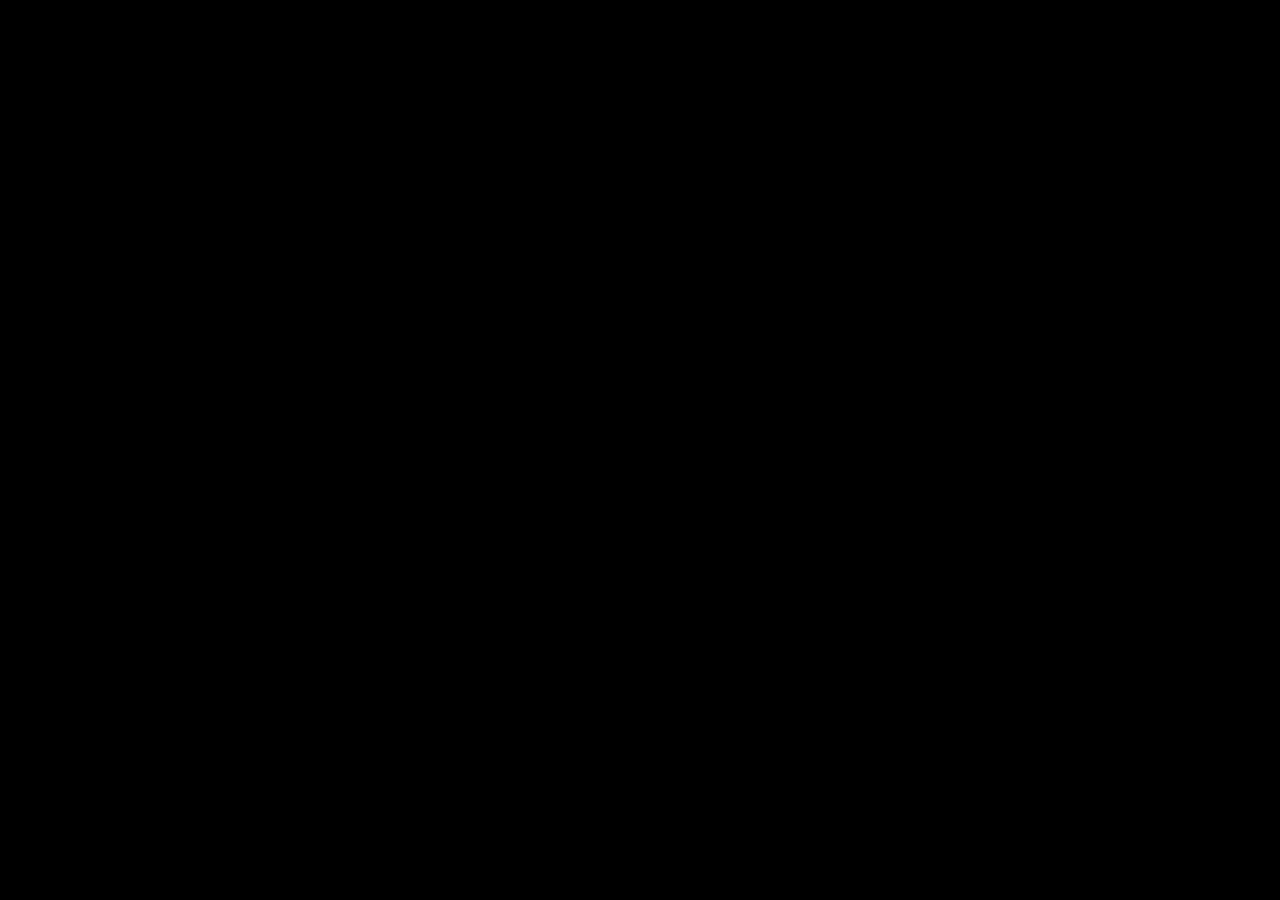
==== index.html @ 8458d0dd "Add files via upload" ====
<!DOCTYPE html>
<html lang="ja">
<head>
    <meta charset="UTF-8">
    <meta name="viewport" content="width=device-width, initial-scale=1.0">
    <title>自治大戦記</title>
    <link rel="preconnect" href="https://fonts.googleapis.com">
<link rel="preconnect" href="https://fonts.gstatic.com" crossorigin>
<link href="https://fonts.googleapis.com/css2?family=Zen+Kaku+Gothic+New:wght@500;700;900&display=swap" rel="stylesheet">
    <link rel="stylesheet" href="style.css">
</head>
<body>

    <div class="title-screen">

        <h1>自治大戦記</h1>

        <p>自治の未来を、その手で切り拓け</p>

        <button onclick="location.href='home.html'">
            画面をタップして開始
        </button>

    </div>

</body>
</html>
---- style.css ----
*{
    margin:0;
    padding:0;
    box-sizing:border-box;
}

body{
    font-family:"Zen Kaku Gothic New","Yu Gothic",sans-serif;
    background:
    linear-gradient(rgba(0,0,0,.55),rgba(0,0,0,.55)),
    linear-gradient(135deg,#08111f,#10233d,#08111f);
    color:white;
    min-height:100vh;
}

.home{
    padding:20px;
}

.top-bar{
    display:flex;
    justify-content:space-between;
    align-items:center;
    margin-bottom:25px;
    border-bottom:1px solid rgba(255,215,0,.3);
    padding-bottom:15px;
}

.logo-area{
    display:flex;
    align-items:center;
    gap:15px;
}

.logo-area h1{
    font-size:42px;
}

.resource-area{
    display:flex;
    gap:20px;
}

.resource{
    background:#0d1c33;
    border:1px solid #c9b06d;
    padding:12px 20px;
    border-radius:10px;
}

.title-screen{
    display:flex;
    flex-direction:column;
    justify-content:center;
    align-items:center;
    height:100vh;
    text-align:center;
}

.title-screen h1{
    font-size:80px;
    margin-bottom:20px;
}

.title-screen p{
    font-size:24px;
    margin-bottom:50px;
    color:#f0d58a;
}

.title-screen button{
    padding:20px 50px;
    font-size:24px;
    border:1px solid gold;
    background:#08192f;
    color:white;
    border-radius:15px;
    cursor:pointer;
}

/* 招聘画面 */
.gacha-banner{
    background:rgba(7,20,40,.9);
    border:2px solid gold;
    border-radius:20px;
    padding:40px;
    text-align:center;
    margin-bottom:30px;
}

.pickup-tag{
    display:inline-block;
    background:gold;
    color:black;
    font-weight:bold;
    padding:8px 20px;
    border-radius:999px;
    margin-bottom:20px;
}

.banner-nav{
    display:flex;
    justify-content:center;
    align-items:center;
    gap:40px;
}

.banner-nav button{
    width:80px;
    height:80px;
    font-size:32px;
    border:none;
    border-radius:50%;
    cursor:pointer;
    background:gold;
    color:black;
}

.city-display{
    min-width:400px;
}

.city-display h2{
    font-size:64px;
    margin-bottom:15px;
}

.city-display p{
    font-size:24px;
}

.pickup-image{
    height:420px;
    width:320px;
    object-fit:contain;
    display:block;
    margin:0 auto 20px;
}

.gacha-buttons{
    display:flex;
    justify-content:center;
    gap:30px;
    margin-bottom:30px;
}

.gacha-single,
.gacha-ten{
    width:250px;
    height:90px;
    font-size:30px;
    border:none;
    border-radius:15px;
    cursor:pointer;
}

.gacha-single{
    background:#1f4fa0;
    color:white;
}

.gacha-ten{
    background:gold;
    color:black;
    font-weight:bold;
}

.back-area{
    text-align:center;
}

.back-area button{
    padding:15px 40px;
    font-size:20px;
}

/* ガチャ結果 */
.result-grid{
    display:grid;
    grid-template-columns:repeat(5, 170px);
    justify-content:center;
    gap:28px;
    margin:40px auto;
}

.result-card{
    padding:0;
    background:none;
    border:none;
    box-shadow:none;
    overflow:visible;
    display:block;
    text-align:center;
}

.result-image-wrap{
    position:relative;
    width:150px;
    height:150px;
    margin:0 auto;
    overflow:hidden;
    border-radius:14px;
    background:#162743;
    border:2px solid rgba(255,255,255,.45);
}

.attribute-bg{
    position:absolute;
    inset:0;
    width:100%;
    height:100%;
    object-fit:cover;
    z-index:1;
}

.result-face{
    position:absolute;
    inset:0;
    width:100%;
    height:100%;
    object-fit:contain;
    transform:scale(1.08);
    z-index:2;
}

.result-stars{
    position:absolute;
    left:0;
    right:0;
    bottom:0;
    z-index:3;
    padding:4px 0;
    text-align:center;
    font-size:22px;
    color:#ffd700;
    background:linear-gradient(transparent, rgba(0,0,0,.75));
    text-shadow:0 0 6px #000;
}

.star-icon{
    width:20px;
    height:20px;
    margin:0 1px;
    vertical-align:middle;
}

.result-name{
    margin-top:8px;
    text-align:center;
    font-size:20px;
    font-weight:bold;
    color:white;
    text-shadow:0 2px 6px rgba(0,0,0,.8);
}

/* レアリティ発光 */
.result-card.r .result-image-wrap{
    border-color:#4aa3ff;
}

.result-card.sr .result-image-wrap{
    border:2px solid #b45cff;
    box-shadow:0 0 10px rgba(180,92,255,.8);
}

.result-card.ssr .result-image-wrap{
    border:2px solid #ffd700;
    box-shadow:
        0 0 16px rgba(255,215,0,.9),
        0 0 28px rgba(255,180,0,.6);
}

.result-card.lr .result-image-wrap{
    border:3px solid #ff3333;
    box-shadow:
        0 0 20px rgba(255,40,40,1),
        0 0 45px rgba(255,0,0,.9),
        0 0 70px rgba(255,120,0,.7);
    animation:lrRedGlow 1.5s ease-in-out infinite alternate;
}

@keyframes lrRedGlow{
    from{
        box-shadow:
            0 0 18px rgba(255,40,40,.8),
            0 0 38px rgba(255,0,0,.7);
    }
    to{
        box-shadow:
            0 0 28px rgba(255,40,40,1),
            0 0 60px rgba(255,0,0,1),
            0 0 90px rgba(255,120,0,.9);
    }
}

/* ホーム画面 */
.main-view{
    display:grid;
    grid-template-columns:300px 1fr 350px;
    gap:20px;
    margin-bottom:25px;
}

.city-panel,
.news-panel,
.secretary-card{
    background:rgba(7,20,40,.85);
    border:1px solid rgba(255,215,0,.35);
    border-radius:15px;
}

.city-panel,
.news-panel{
    padding:20px;
}

.city-panel h2,
.news-panel h2{
    margin-bottom:15px;
    color:#f0d58a;
}

.city-panel p,
.news-panel p{
    display:flex;
    justify-content:space-between;
    margin:12px 0;
}

.center-panel{
    display:flex;
    flex-direction:column;
    gap:20px;
}

.title-box{
    text-align:center;
    padding:40px 20px;
}

.title-box h2{
    font-size:72px;
}

.secretary-card{
    display:flex;
    justify-content:space-between;
    align-items:center;
    padding:25px;
}

.secretary-image{
    height:420px;
    object-fit:contain;
    display:block;
    margin:auto;
}

.menu{
    display:grid;
    grid-template-columns:repeat(5,1fr);
    gap:15px;
}

.menu button{
    background:#08192f;
    color:white;
    border:1px solid rgba(255,215,0,.4);
    border-radius:15px;
    padding:25px 10px;
    cursor:pointer;
    font-size:28px;
}

.menu button span{
    display:block;
    font-size:42px;
    margin-bottom:10px;
}

.menu small{
    display:block;
    margin-top:10px;
    color:#cccccc;
}

.active{
    box-shadow:0 0 20px rgba(255,215,0,.5);
    border-color:gold !important;
}.result-bg{
    position:fixed;
    inset:0;

    background:url("result_bg.png") center center / cover no-repeat;

    z-index:-1;
}.result-name,
.logo-area h1,
.title-screen h1,
.city-display h2,
.gacha-banner h2{
    font-family:"Zen Kaku Gothic New","Yu Gothic",sans-serif;
    font-weight:900;
}body{
    opacity:0;
    transition:opacity .35s ease;
}

body.page-show{
    opacity:1;
}

body.page-hide{
    opacity:0;
}.result-grid:has(.result-card:only-child){
    grid-template-columns:170px;
}#introStage{

    width:100vw;
    height:100vh;

    overflow:hidden;

    background:black;

    display:flex;
    justify-content:center;
    align-items:center;
}

#introImage{

    width:100%;
    height:100%;

    object-fit:cover;

    /* ズームの中心を少し下にする */
    transform-origin:center 60%;
}.walking-corridor{
    animation: corridorWalk 3s ease-in-out forwards;
}

@keyframes corridorWalk{

    0%{
        transform:scale(1.00) translateY(0px);
    }

    25%{
        transform:scale(1.75) translateY(4px);
    }

    50%{
        transform:scale(2.45) translateY(-3px);
    }

    75%{
        transform:scale(3.10) translateY(3px);
    }

    100%{
        transform:scale(3.65) translateY(18px);
    }
}
#doorWhiteout{
    position:fixed;

    top:0;
    bottom:0;
    left:50%;

    width:0;

    transform:translateX(-50%);

    background:white;

    filter:blur(18px);

    box-shadow:
        0 0 30px white,
        0 0 70px white,
        0 0 140px rgba(255,255,255,.95);

    opacity:0;

    z-index:10;
}

#doorWhiteout.open{
    animation:doorOpenWhite 1.6s ease-out forwards;
}

@keyframes doorOpenWhite{
    0%{
        width:0;
        opacity:0;
        filter:blur(8px);
    }

    20%{
        width:4px;
        opacity:1;
        filter:blur(18px);
    }

    50%{
        width:35vw;
        opacity:1;
        filter:blur(25px);
    }

    100%{
        width:140vw;
        opacity:1;
        filter:blur(45px);
    }
}.reveal-character{
    height:780px;
    width:540px;
    object-fit:contain;
    display:block;
    margin:0 auto;

    filter:drop-shadow(0 0 30px rgba(255,255,255,.45));
}.reveal-screen{
    position:relative;
    min-height:100vh;
    overflow:hidden;
    background:white;
    display:flex;
    flex-direction:column;
    justify-content:center;
    align-items:center;
    text-align:center;
    cursor:pointer;
}

.reveal-bg{

    position:absolute;

    left:50%;
    top:50%;

    width:850px;
    height:850px;

    transform:translate(-50%,-50%);

    object-fit:contain;

    opacity:.95;

    z-index:1;
}

.reveal-character{
    position:relative;
    z-index:2;
    height:520px;
    width:360px;
    object-fit:contain;
    filter:drop-shadow(0 0 30px rgba(255,255,255,.55));
    animation:revealCharacterIn .7s ease-out forwards;
}

.reveal-effect,
.reveal-info{
    position:relative;
    z-index:3;
}

.reveal-effect{
    position:relative;
    z-index:3;

    display:flex;
    justify-content:center;
    align-items:center;
    gap:8px;

    margin-bottom:20px;
}

.reveal-star{
    width:44px;
    height:44px;
    object-fit:contain;

    filter:drop-shadow(0 0 8px rgba(255,215,0,.9));
}

.reveal-name{
    font-size:46px;
    font-weight:900;
    color:white;
    text-shadow:0 0 18px rgba(0,0,0,.9);
}

.reveal-tap{
    margin-top:20px;
    font-size:22px;
    color:#f0d58a;
    animation:tapBlink 1s infinite;
}

@keyframes revealBgIn{
    from{
        opacity:0;
        filter:brightness(2);
    }
    to{
        opacity:1;
        filter:brightness(1);
    }
}

@keyframes revealCharacterIn{
    from{
        opacity:0;
        filter:brightness(0) drop-shadow(0 0 40px white);
    }
    to{
        opacity:1;
        filter:brightness(1) drop-shadow(0 0 30px rgba(255,255,255,.55));
    }
}.pop-star{
    animation:starPop .25s ease-out;
}

@keyframes starPop{
    0%{
        transform:scale(0);
        opacity:0;
    }

    70%{
        transform:scale(1.35);
        opacity:1;
    }

    100%{
        transform:scale(1);
        opacity:1;
    }
}#introTelop{
    position:fixed;
    left:50%;
    bottom:45px;
    transform:translateX(-50%);

    width:82%;
    max-width:900px;

    padding:18px 26px 22px;

    background:rgba(5,15,35,.82);
    border-top:3px solid gold;
    border-bottom:1px solid rgba(255,215,0,.45);

    box-shadow:0 0 25px rgba(0,0,0,.75);

    z-index:20;
}

#telopName{
    color:#ffd700;
    font-size:22px;
    font-weight:900;
    margin-bottom:8px;
}

#telopText{
    color:white;
    font-size:28px;
    font-weight:700;
    line-height:1.5;
    text-shadow:0 2px 6px black;
}body{
    background:#000;
}

.reveal-screen{
    min-height:100vh;
    background:#000;
}
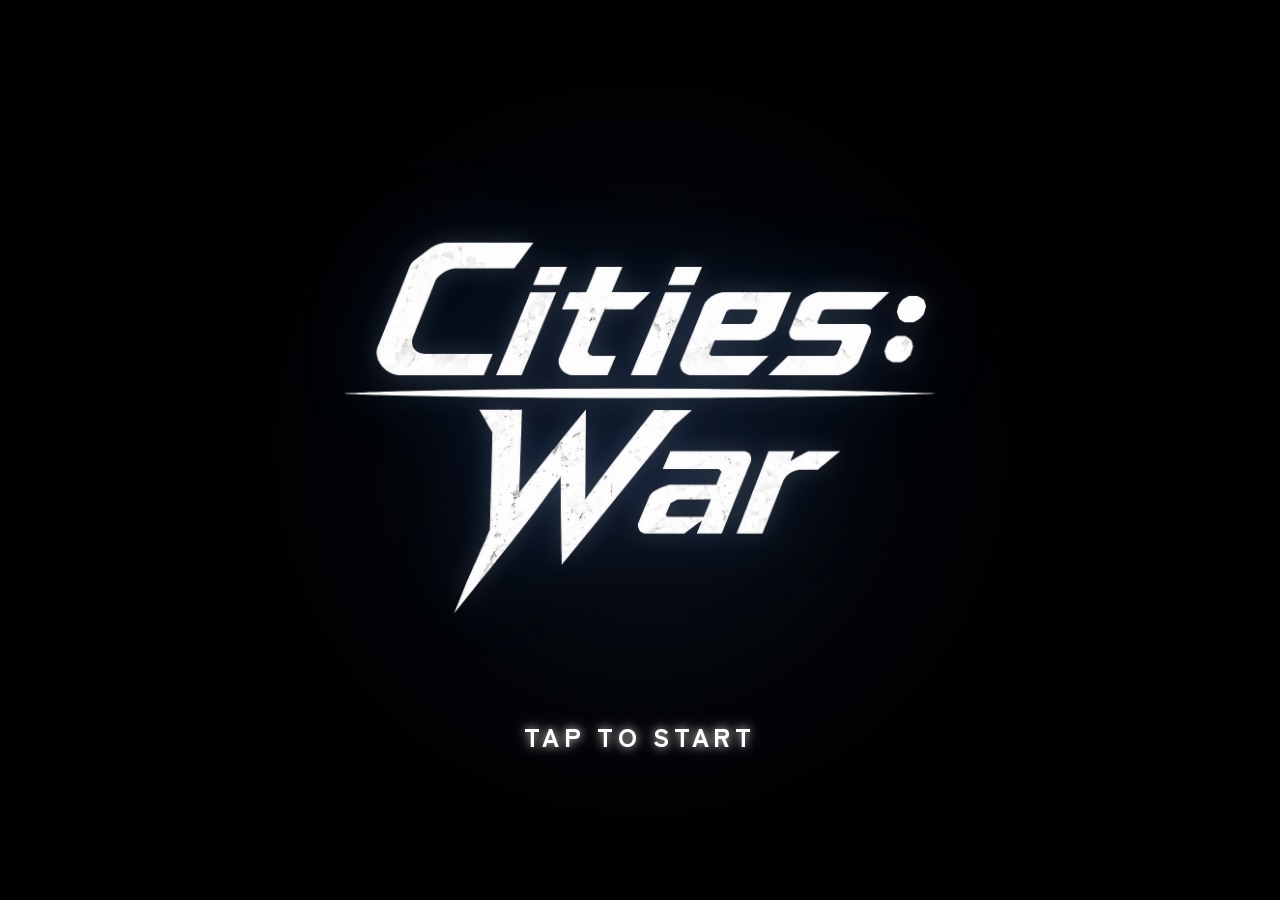
==== commit 60f285b9: "initial project" ====
--- a/index.html
+++ b/index.html
@@ -1,27 +1,32 @@
-<!DOCTYPE html>
-<html lang="ja">
-<head>
-    <meta charset="UTF-8">
-    <meta name="viewport" content="width=device-width, initial-scale=1.0">
-    <title>自治大戦記</title>
-    <link rel="preconnect" href="https://fonts.googleapis.com">
-<link rel="preconnect" href="https://fonts.gstatic.com" crossorigin>
-<link href="https://fonts.googleapis.com/css2?family=Zen+Kaku+Gothic+New:wght@500;700;900&display=swap" rel="stylesheet">
-    <link rel="stylesheet" href="style.css">
-</head>
-<body>
-
-    <div class="title-screen">
-
-        <h1>自治大戦記</h1>
-
-        <p>自治の未来を、その手で切り拓け</p>
-
-        <button onclick="location.href='home.html'">
-            画面をタップして開始
-        </button>
-
-    </div>
-
-</body>
-</html>+<!DOCTYPE html>
+<html lang="ja">
+<head>
+    <meta charset="UTF-8">
+    <meta name="viewport" content="width=device-width, initial-scale=1.0">
+    <title>Cities:War</title>
+
+    <link rel="preconnect" href="https://fonts.googleapis.com">
+    <link rel="preconnect" href="https://fonts.gstatic.com" crossorigin>
+    <link href="https://fonts.googleapis.com/css2?family=Zen+Kaku+Gothic+New:wght@500;700;900&display=swap" rel="stylesheet">
+
+    <link rel="stylesheet" href="style.css">
+</head>
+<body>
+
+<div class="cw-title-screen" onclick="location.href='home.html'">
+
+    <div class="cw-title-bg"></div>
+
+    <div class="cw-title-content">
+        <img class="cw-logo" src="assets/ui/logo_title.png" alt="Cities:War">
+
+        <div class="cw-tap">
+            TAP TO START
+        </div>
+    </div>
+
+</div>
+
+<script src="script.js"></script>
+</body>
+</html>
--- a/style.css
+++ b/style.css
@@ -1,688 +1,1883 @@
-*{
-    margin:0;
-    padding:0;
-    box-sizing:border-box;
-}
-
-body{
-    font-family:"Zen Kaku Gothic New","Yu Gothic",sans-serif;
-    background:
-    linear-gradient(rgba(0,0,0,.55),rgba(0,0,0,.55)),
-    linear-gradient(135deg,#08111f,#10233d,#08111f);
-    color:white;
-    min-height:100vh;
-}
-
-.home{
-    padding:20px;
-}
-
-.top-bar{
-    display:flex;
-    justify-content:space-between;
-    align-items:center;
-    margin-bottom:25px;
-    border-bottom:1px solid rgba(255,215,0,.3);
-    padding-bottom:15px;
-}
-
-.logo-area{
-    display:flex;
-    align-items:center;
-    gap:15px;
-}
-
-.logo-area h1{
-    font-size:42px;
-}
-
-.resource-area{
-    display:flex;
-    gap:20px;
-}
-
-.resource{
-    background:#0d1c33;
-    border:1px solid #c9b06d;
-    padding:12px 20px;
-    border-radius:10px;
-}
-
-.title-screen{
-    display:flex;
-    flex-direction:column;
-    justify-content:center;
-    align-items:center;
-    height:100vh;
-    text-align:center;
-}
-
-.title-screen h1{
-    font-size:80px;
-    margin-bottom:20px;
-}
-
-.title-screen p{
-    font-size:24px;
-    margin-bottom:50px;
-    color:#f0d58a;
-}
-
-.title-screen button{
-    padding:20px 50px;
-    font-size:24px;
-    border:1px solid gold;
-    background:#08192f;
-    color:white;
-    border-radius:15px;
-    cursor:pointer;
-}
-
-/* 招聘画面 */
-.gacha-banner{
-    background:rgba(7,20,40,.9);
-    border:2px solid gold;
-    border-radius:20px;
-    padding:40px;
-    text-align:center;
-    margin-bottom:30px;
-}
-
-.pickup-tag{
-    display:inline-block;
-    background:gold;
-    color:black;
-    font-weight:bold;
-    padding:8px 20px;
-    border-radius:999px;
-    margin-bottom:20px;
-}
-
-.banner-nav{
-    display:flex;
-    justify-content:center;
-    align-items:center;
-    gap:40px;
-}
-
-.banner-nav button{
-    width:80px;
-    height:80px;
-    font-size:32px;
-    border:none;
-    border-radius:50%;
-    cursor:pointer;
-    background:gold;
-    color:black;
-}
-
-.city-display{
-    min-width:400px;
-}
-
-.city-display h2{
-    font-size:64px;
-    margin-bottom:15px;
-}
-
-.city-display p{
-    font-size:24px;
-}
-
-.pickup-image{
-    height:420px;
-    width:320px;
-    object-fit:contain;
-    display:block;
-    margin:0 auto 20px;
-}
-
-.gacha-buttons{
-    display:flex;
-    justify-content:center;
-    gap:30px;
-    margin-bottom:30px;
-}
-
-.gacha-single,
-.gacha-ten{
-    width:250px;
-    height:90px;
-    font-size:30px;
-    border:none;
-    border-radius:15px;
-    cursor:pointer;
-}
-
-.gacha-single{
-    background:#1f4fa0;
-    color:white;
-}
-
-.gacha-ten{
-    background:gold;
-    color:black;
-    font-weight:bold;
-}
-
-.back-area{
-    text-align:center;
-}
-
-.back-area button{
-    padding:15px 40px;
-    font-size:20px;
-}
-
-/* ガチャ結果 */
-.result-grid{
-    display:grid;
-    grid-template-columns:repeat(5, 170px);
-    justify-content:center;
-    gap:28px;
-    margin:40px auto;
-}
-
-.result-card{
-    padding:0;
-    background:none;
-    border:none;
-    box-shadow:none;
-    overflow:visible;
-    display:block;
-    text-align:center;
-}
-
-.result-image-wrap{
-    position:relative;
-    width:150px;
-    height:150px;
-    margin:0 auto;
-    overflow:hidden;
-    border-radius:14px;
-    background:#162743;
-    border:2px solid rgba(255,255,255,.45);
-}
-
-.attribute-bg{
-    position:absolute;
-    inset:0;
-    width:100%;
-    height:100%;
-    object-fit:cover;
-    z-index:1;
-}
-
-.result-face{
-    position:absolute;
-    inset:0;
-    width:100%;
-    height:100%;
-    object-fit:contain;
-    transform:scale(1.08);
-    z-index:2;
-}
-
-.result-stars{
-    position:absolute;
-    left:0;
-    right:0;
-    bottom:0;
-    z-index:3;
-    padding:4px 0;
-    text-align:center;
-    font-size:22px;
-    color:#ffd700;
-    background:linear-gradient(transparent, rgba(0,0,0,.75));
-    text-shadow:0 0 6px #000;
-}
-
-.star-icon{
-    width:20px;
-    height:20px;
-    margin:0 1px;
-    vertical-align:middle;
-}
-
-.result-name{
-    margin-top:8px;
-    text-align:center;
-    font-size:20px;
-    font-weight:bold;
-    color:white;
-    text-shadow:0 2px 6px rgba(0,0,0,.8);
-}
-
-/* レアリティ発光 */
-.result-card.r .result-image-wrap{
-    border-color:#4aa3ff;
-}
-
-.result-card.sr .result-image-wrap{
-    border:2px solid #b45cff;
-    box-shadow:0 0 10px rgba(180,92,255,.8);
-}
-
-.result-card.ssr .result-image-wrap{
-    border:2px solid #ffd700;
-    box-shadow:
-        0 0 16px rgba(255,215,0,.9),
-        0 0 28px rgba(255,180,0,.6);
-}
-
-.result-card.lr .result-image-wrap{
-    border:3px solid #ff3333;
-    box-shadow:
-        0 0 20px rgba(255,40,40,1),
-        0 0 45px rgba(255,0,0,.9),
-        0 0 70px rgba(255,120,0,.7);
-    animation:lrRedGlow 1.5s ease-in-out infinite alternate;
-}
-
-@keyframes lrRedGlow{
-    from{
-        box-shadow:
-            0 0 18px rgba(255,40,40,.8),
-            0 0 38px rgba(255,0,0,.7);
-    }
-    to{
-        box-shadow:
-            0 0 28px rgba(255,40,40,1),
-            0 0 60px rgba(255,0,0,1),
-            0 0 90px rgba(255,120,0,.9);
-    }
-}
-
-/* ホーム画面 */
-.main-view{
-    display:grid;
-    grid-template-columns:300px 1fr 350px;
-    gap:20px;
-    margin-bottom:25px;
-}
-
-.city-panel,
-.news-panel,
-.secretary-card{
-    background:rgba(7,20,40,.85);
-    border:1px solid rgba(255,215,0,.35);
-    border-radius:15px;
-}
-
-.city-panel,
-.news-panel{
-    padding:20px;
-}
-
-.city-panel h2,
-.news-panel h2{
-    margin-bottom:15px;
-    color:#f0d58a;
-}
-
-.city-panel p,
-.news-panel p{
-    display:flex;
-    justify-content:space-between;
-    margin:12px 0;
-}
-
-.center-panel{
-    display:flex;
-    flex-direction:column;
-    gap:20px;
-}
-
-.title-box{
-    text-align:center;
-    padding:40px 20px;
-}
-
-.title-box h2{
-    font-size:72px;
-}
-
-.secretary-card{
-    display:flex;
-    justify-content:space-between;
-    align-items:center;
-    padding:25px;
-}
-
-.secretary-image{
-    height:420px;
-    object-fit:contain;
-    display:block;
-    margin:auto;
-}
-
-.menu{
-    display:grid;
-    grid-template-columns:repeat(5,1fr);
-    gap:15px;
-}
-
-.menu button{
-    background:#08192f;
-    color:white;
-    border:1px solid rgba(255,215,0,.4);
-    border-radius:15px;
-    padding:25px 10px;
-    cursor:pointer;
-    font-size:28px;
-}
-
-.menu button span{
-    display:block;
-    font-size:42px;
-    margin-bottom:10px;
-}
-
-.menu small{
-    display:block;
-    margin-top:10px;
-    color:#cccccc;
-}
-
-.active{
-    box-shadow:0 0 20px rgba(255,215,0,.5);
-    border-color:gold !important;
-}.result-bg{
-    position:fixed;
-    inset:0;
-
-    background:url("result_bg.png") center center / cover no-repeat;
-
-    z-index:-1;
-}.result-name,
-.logo-area h1,
-.title-screen h1,
-.city-display h2,
-.gacha-banner h2{
-    font-family:"Zen Kaku Gothic New","Yu Gothic",sans-serif;
-    font-weight:900;
-}body{
-    opacity:0;
-    transition:opacity .35s ease;
-}
-
-body.page-show{
-    opacity:1;
-}
-
-body.page-hide{
-    opacity:0;
-}.result-grid:has(.result-card:only-child){
-    grid-template-columns:170px;
-}#introStage{
-
-    width:100vw;
-    height:100vh;
-
-    overflow:hidden;
-
-    background:black;
-
-    display:flex;
-    justify-content:center;
-    align-items:center;
-}
-
-#introImage{
-
-    width:100%;
-    height:100%;
-
-    object-fit:cover;
-
-    /* ズームの中心を少し下にする */
-    transform-origin:center 60%;
-}.walking-corridor{
-    animation: corridorWalk 3s ease-in-out forwards;
-}
-
-@keyframes corridorWalk{
-
-    0%{
-        transform:scale(1.00) translateY(0px);
-    }
-
-    25%{
-        transform:scale(1.75) translateY(4px);
-    }
-
-    50%{
-        transform:scale(2.45) translateY(-3px);
-    }
-
-    75%{
-        transform:scale(3.10) translateY(3px);
-    }
-
-    100%{
-        transform:scale(3.65) translateY(18px);
-    }
-}
-#doorWhiteout{
-    position:fixed;
-
-    top:0;
-    bottom:0;
-    left:50%;
-
-    width:0;
-
-    transform:translateX(-50%);
-
-    background:white;
-
-    filter:blur(18px);
-
-    box-shadow:
-        0 0 30px white,
-        0 0 70px white,
-        0 0 140px rgba(255,255,255,.95);
-
-    opacity:0;
-
-    z-index:10;
-}
-
-#doorWhiteout.open{
-    animation:doorOpenWhite 1.6s ease-out forwards;
-}
-
-@keyframes doorOpenWhite{
-    0%{
-        width:0;
-        opacity:0;
-        filter:blur(8px);
-    }
-
-    20%{
-        width:4px;
-        opacity:1;
-        filter:blur(18px);
-    }
-
-    50%{
-        width:35vw;
-        opacity:1;
-        filter:blur(25px);
-    }
-
-    100%{
-        width:140vw;
-        opacity:1;
-        filter:blur(45px);
-    }
-}.reveal-character{
-    height:780px;
-    width:540px;
-    object-fit:contain;
-    display:block;
-    margin:0 auto;
-
-    filter:drop-shadow(0 0 30px rgba(255,255,255,.45));
-}.reveal-screen{
-    position:relative;
-    min-height:100vh;
-    overflow:hidden;
-    background:white;
-    display:flex;
-    flex-direction:column;
-    justify-content:center;
-    align-items:center;
-    text-align:center;
-    cursor:pointer;
-}
-
-.reveal-bg{
-
-    position:absolute;
-
-    left:50%;
-    top:50%;
-
-    width:850px;
-    height:850px;
-
-    transform:translate(-50%,-50%);
-
-    object-fit:contain;
-
-    opacity:.95;
-
-    z-index:1;
-}
-
-.reveal-character{
-    position:relative;
-    z-index:2;
-    height:520px;
-    width:360px;
-    object-fit:contain;
-    filter:drop-shadow(0 0 30px rgba(255,255,255,.55));
-    animation:revealCharacterIn .7s ease-out forwards;
-}
-
-.reveal-effect,
-.reveal-info{
-    position:relative;
-    z-index:3;
-}
-
-.reveal-effect{
-    position:relative;
-    z-index:3;
-
-    display:flex;
-    justify-content:center;
-    align-items:center;
-    gap:8px;
-
-    margin-bottom:20px;
-}
-
-.reveal-star{
-    width:44px;
-    height:44px;
-    object-fit:contain;
-
-    filter:drop-shadow(0 0 8px rgba(255,215,0,.9));
-}
-
-.reveal-name{
-    font-size:46px;
-    font-weight:900;
-    color:white;
-    text-shadow:0 0 18px rgba(0,0,0,.9);
-}
-
-.reveal-tap{
-    margin-top:20px;
-    font-size:22px;
-    color:#f0d58a;
-    animation:tapBlink 1s infinite;
-}
-
-@keyframes revealBgIn{
-    from{
-        opacity:0;
-        filter:brightness(2);
-    }
-    to{
-        opacity:1;
-        filter:brightness(1);
-    }
-}
-
-@keyframes revealCharacterIn{
-    from{
-        opacity:0;
-        filter:brightness(0) drop-shadow(0 0 40px white);
-    }
-    to{
-        opacity:1;
-        filter:brightness(1) drop-shadow(0 0 30px rgba(255,255,255,.55));
-    }
-}.pop-star{
-    animation:starPop .25s ease-out;
-}
-
-@keyframes starPop{
-    0%{
-        transform:scale(0);
-        opacity:0;
-    }
-
-    70%{
-        transform:scale(1.35);
-        opacity:1;
-    }
-
-    100%{
-        transform:scale(1);
-        opacity:1;
-    }
-}#introTelop{
-    position:fixed;
-    left:50%;
-    bottom:45px;
-    transform:translateX(-50%);
-
-    width:82%;
-    max-width:900px;
-
-    padding:18px 26px 22px;
-
-    background:rgba(5,15,35,.82);
-    border-top:3px solid gold;
-    border-bottom:1px solid rgba(255,215,0,.45);
-
-    box-shadow:0 0 25px rgba(0,0,0,.75);
-
-    z-index:20;
-}
-
-#telopName{
-    color:#ffd700;
-    font-size:22px;
-    font-weight:900;
-    margin-bottom:8px;
-}
-
-#telopText{
-    color:white;
-    font-size:28px;
-    font-weight:700;
-    line-height:1.5;
-    text-shadow:0 2px 6px black;
-}body{
-    background:#000;
-}
-
-.reveal-screen{
-    min-height:100vh;
-    background:#000;
-}+*{
+    margin:0;
+    padding:0;
+    box-sizing:border-box;
+}
+
+body{
+    font-family:"Zen Kaku Gothic New","Yu Gothic",sans-serif;
+    background:
+    linear-gradient(rgba(0,0,0,.55),rgba(0,0,0,.55)),
+    linear-gradient(135deg,#08111f,#10233d,#08111f);
+    color:white;
+    min-height:100vh;
+}
+
+.home{
+    padding:20px;
+}
+
+.top-bar{
+    display:flex;
+    justify-content:space-between;
+    align-items:center;
+    margin-bottom:25px;
+    border-bottom:1px solid rgba(255,215,0,.3);
+    padding-bottom:15px;
+}
+
+.logo-area{
+    display:flex;
+    align-items:center;
+    gap:15px;
+}
+
+.logo-area h1{
+    font-size:42px;
+}
+
+.resource-area{
+    display:flex;
+    gap:20px;
+}
+
+.resource{
+    background:#0d1c33;
+    border:1px solid #c9b06d;
+    padding:12px 20px;
+    border-radius:10px;
+}
+
+.title-screen{
+    display:flex;
+    flex-direction:column;
+    justify-content:center;
+    align-items:center;
+    height:100vh;
+    text-align:center;
+}
+
+.title-screen h1{
+    font-size:80px;
+    margin-bottom:20px;
+}
+
+.title-screen p{
+    font-size:24px;
+    margin-bottom:50px;
+    color:#f0d58a;
+}
+
+.title-screen button{
+    padding:20px 50px;
+    font-size:24px;
+    border:1px solid gold;
+    background:#08192f;
+    color:white;
+    border-radius:15px;
+    cursor:pointer;
+}
+
+/* 招聘画面 */
+.gacha-banner{
+    position:relative;
+    background:rgba(7,20,40,.9);
+    border:2px solid gold;
+    border-radius:20px;
+    padding:0;
+    text-align:center;
+    margin:42px auto 22px;
+    width:min(1040px, 100%);
+    aspect-ratio:16 / 8;
+    overflow:visible;
+}
+
+/* 人事画面 */
+.jinji-page{
+    min-height:100vh;
+    padding:18px 18px 110px;
+    background:
+        linear-gradient(rgba(0,0,0,.46),rgba(0,0,0,.72)),
+        url("assets/backgrounds/home_bg.png") center center / cover no-repeat fixed;
+}
+
+.jinji-header{
+    display:flex;
+    align-items:center;
+    justify-content:space-between;
+    gap:14px;
+    margin-bottom:18px;
+    padding:12px 16px;
+    background:rgba(5,15,35,.82);
+    border:1px solid rgba(255,215,0,.35);
+    border-radius:14px;
+}
+
+.jinji-header h1{
+    font-size:34px;
+    font-weight:900;
+}
+
+.jinji-back{
+    min-width:96px;
+    padding:10px 14px;
+    border:1px solid rgba(255,215,0,.5);
+    border-radius:10px;
+    background:rgba(8,25,47,.86);
+    color:white;
+    font-size:16px;
+    font-weight:700;
+    cursor:pointer;
+}
+
+.jinji-count{
+    min-width:150px;
+    text-align:right;
+    color:#ffd76a;
+    font-weight:900;
+}
+
+.jinji-main{
+    width:min(1180px,100%);
+    margin:0 auto;
+}
+
+.jinji-view{
+    display:none;
+}
+
+.jinji-view.active{
+    display:block;
+}
+
+.jinji-section-title{
+    display:flex;
+    align-items:end;
+    justify-content:space-between;
+    gap:16px;
+    margin-bottom:14px;
+}
+
+.jinji-section-title h2{
+    color:#f0d58a;
+    font-size:26px;
+}
+
+.jinji-section-title p{
+    color:#d9d9d9;
+    font-weight:700;
+}
+
+.jinji-grid,
+.formation-pool-grid{
+    display:grid;
+    grid-template-columns:repeat(5, minmax(0, 1fr));
+    gap:14px;
+}
+
+.jinji-icon{
+    min-width:0;
+    padding:10px 8px 12px;
+    background:rgba(5,15,35,.84);
+    border:1px solid rgba(255,255,255,.24);
+    border-radius:8px;
+    color:white;
+    cursor:pointer;
+    box-shadow:0 0 18px rgba(0,0,0,.32);
+}
+
+.jinji-icon.active{
+    border-color:#ffd76a;
+    box-shadow:0 0 20px rgba(255,215,0,.52);
+}
+
+.jinji-icon.rarity-lr{
+    border-color:rgba(255,60,60,.85);
+}
+
+.jinji-icon.rarity-lrplus{
+    border-color:rgba(255,80,180,.95);
+    box-shadow:
+        0 0 18px rgba(255,80,180,.55),
+        0 0 30px rgba(255,215,0,.35);
+}
+
+.jinji-icon.rarity-ssr{
+    border-color:rgba(255,215,0,.85);
+}
+
+.jinji-icon.rarity-sr{
+    border-color:rgba(180,92,255,.85);
+}
+
+.jinji-icon-art{
+    position:relative;
+    width:100%;
+    aspect-ratio:1;
+    margin-bottom:8px;
+    overflow:hidden;
+    border-radius:8px;
+    background:#162743;
+}
+
+.jinji-icon-name{
+    font-size:18px;
+    font-weight:900;
+    white-space:nowrap;
+    overflow:hidden;
+    text-overflow:ellipsis;
+}
+
+.jinji-icon-meta{
+    margin-top:3px;
+    color:#f0d58a;
+    font-size:13px;
+    font-weight:700;
+}
+
+.jinji-icon-sub{
+    margin-top:4px;
+    color:#d9d9d9;
+    font-size:12px;
+    font-weight:700;
+}
+
+.jinji-empty{
+    grid-column:1 / -1;
+    padding:28px;
+    background:rgba(5,15,35,.84);
+    border:1px solid rgba(255,215,0,.35);
+    border-radius:8px;
+    color:#d9d9d9;
+    font-size:18px;
+    font-weight:700;
+    text-align:center;
+}
+
+.formation-detail{
+    display:grid;
+    grid-template-columns:220px 1fr;
+    gap:22px;
+    min-height:230px;
+    margin-bottom:18px;
+    padding:20px;
+    background:rgba(5,15,35,.84);
+    border:1px solid rgba(255,215,0,.35);
+    border-radius:12px;
+}
+
+.formation-detail-art{
+    position:relative;
+    width:210px;
+    height:210px;
+    overflow:hidden;
+    border-radius:12px;
+    background:#162743;
+}
+
+.formation-detail-info{
+    display:flex;
+    flex-direction:column;
+    justify-content:center;
+}
+
+.formation-detail-kicker{
+    color:#ffd76a;
+    font-weight:900;
+}
+
+.formation-detail-info h2{
+    margin:4px 0 10px;
+    font-size:44px;
+}
+
+.formation-detail-tags{
+    display:flex;
+    gap:10px;
+    margin-bottom:18px;
+}
+
+.formation-detail-tags span{
+    padding:7px 12px;
+    border:1px solid rgba(255,215,0,.4);
+    border-radius:999px;
+    background:rgba(8,25,47,.82);
+    font-weight:900;
+}
+
+.formation-stats{
+    display:grid;
+    grid-template-columns:repeat(3, minmax(0, 1fr));
+    gap:12px;
+}
+
+.formation-stats div{
+    padding:12px;
+    background:rgba(255,255,255,.08);
+    border-radius:8px;
+}
+
+.formation-stats small{
+    display:block;
+    color:#d9d9d9;
+    font-weight:700;
+}
+
+.formation-stats strong{
+    display:block;
+    font-size:28px;
+    color:#ffd76a;
+}
+
+.formation-skills{
+    display:grid;
+    gap:10px;
+    margin-top:14px;
+}
+
+.formation-skills div{
+    padding:12px;
+    background:rgba(255,255,255,.08);
+    border:1px solid rgba(255,215,0,.18);
+    border-radius:8px;
+}
+
+.formation-skills div.locked{
+    opacity:.66;
+}
+
+.formation-skills small{
+    display:block;
+    margin-bottom:4px;
+    color:#ffd76a;
+    font-weight:900;
+}
+
+.formation-skills h3{
+    margin:0 0 6px;
+    color:white;
+    font-size:18px;
+    font-weight:900;
+}
+
+.formation-skills p{
+    margin:0;
+    color:white;
+    font-size:15px;
+    line-height:1.45;
+    font-weight:700;
+}
+
+.formation-pool{
+    margin-bottom:18px;
+}
+
+.formation-pool-grid{
+    max-height:280px;
+    overflow:auto;
+    padding-right:4px;
+}
+
+.formation-slots{
+    position:fixed;
+    left:18px;
+    right:18px;
+    bottom:84px;
+    z-index:30;
+    display:grid;
+    grid-template-columns:repeat(5, minmax(0, 1fr));
+    gap:12px;
+    max-width:1180px;
+    margin:0 auto;
+}
+
+.formation-slot{
+    min-height:86px;
+    padding:8px;
+    border:1px solid rgba(255,215,0,.4);
+    border-radius:8px;
+    background:rgba(5,15,35,.92);
+    color:white;
+    cursor:pointer;
+}
+
+.formation-slot.active{
+    border-color:#ffd76a;
+    box-shadow:0 0 18px rgba(255,215,0,.5);
+}
+
+.formation-role{
+    display:block;
+    color:#ffd76a;
+    font-size:13px;
+    font-weight:900;
+}
+
+.formation-face{
+    position:relative;
+    display:block;
+    width:46px;
+    height:46px;
+    margin:4px auto;
+    overflow:hidden;
+    border-radius:8px;
+}
+
+.formation-face.small{
+    display:inline-block;
+    width:42px;
+    height:42px;
+    margin:0 10px 0 0;
+    vertical-align:middle;
+}
+
+.formation-empty{
+    display:block;
+    padding:18px 0;
+    color:#d9d9d9;
+    font-weight:900;
+}
+
+.specialty-grid{
+    display:grid;
+    grid-template-columns:repeat(5, minmax(0, 1fr));
+    gap:14px;
+}
+
+.specialty-card{
+    min-height:280px;
+    padding:16px;
+    background:rgba(5,15,35,.84);
+    border:1px solid rgba(255,215,0,.35);
+    border-radius:8px;
+}
+
+.specialty-owner{
+    min-height:76px;
+    margin-bottom:16px;
+}
+
+.specialty-owner strong{
+    font-size:18px;
+}
+
+.specialty-slots{
+    display:grid;
+    gap:10px;
+}
+
+.specialty-slots button{
+    height:56px;
+    border:1px dashed rgba(255,215,0,.45);
+    border-radius:8px;
+    background:rgba(255,255,255,.06);
+    color:#d9d9d9;
+    font-size:16px;
+    font-weight:900;
+}
+
+.friendship-list{
+    display:grid;
+    gap:12px;
+}
+
+.friendship-card{
+    display:grid;
+    grid-template-columns:72px 1fr 80px 130px;
+    align-items:center;
+    gap:14px;
+    padding:12px;
+    background:rgba(5,15,35,.84);
+    border:1px solid rgba(255,215,0,.35);
+    border-radius:8px;
+}
+
+.friendship-card.disabled{
+    opacity:.72;
+}
+
+.friendship-face{
+    position:relative;
+    width:72px;
+    height:72px;
+    overflow:hidden;
+    border-radius:8px;
+    background:#162743;
+}
+
+.friendship-info{
+    display:grid;
+    gap:4px;
+}
+
+.friendship-info strong{
+    font-size:22px;
+}
+
+.friendship-info span{
+    color:#d9d9d9;
+    font-weight:700;
+}
+
+.friendship-count{
+    text-align:center;
+}
+
+.friendship-count small{
+    display:block;
+    color:#d9d9d9;
+    font-weight:700;
+}
+
+.friendship-count strong{
+    color:#ffd76a;
+    font-size:28px;
+}
+
+.friendship-card button{
+    height:48px;
+    border:none;
+    border-radius:8px;
+    background:#ffd76a;
+    color:#111;
+    font-size:18px;
+    font-weight:900;
+    cursor:pointer;
+}
+
+.friendship-card button:disabled{
+    background:rgba(255,255,255,.14);
+    color:#888;
+    cursor:default;
+}
+
+.jinji-tabs{
+    position:fixed;
+    left:0;
+    right:0;
+    bottom:0;
+    z-index:40;
+    display:grid;
+    grid-template-columns:repeat(4, 1fr);
+    gap:10px;
+    padding:12px 18px;
+    background:rgba(0,0,0,.72);
+    backdrop-filter:blur(8px);
+    -webkit-backdrop-filter:blur(8px);
+}
+
+.jinji-tabs button{
+    height:56px;
+    border:1px solid rgba(255,215,0,.4);
+    border-radius:8px;
+    background:rgba(8,25,47,.9);
+    color:white;
+    font-size:20px;
+    font-weight:900;
+    cursor:pointer;
+}
+
+.jinji-tabs button.active{
+    color:#111;
+    background:#ffd76a;
+    border-color:#ffd76a;
+}
+
+@media (max-width:760px){
+    .jinji-page{
+        padding:12px 12px 104px;
+    }
+
+    .jinji-header h1{
+        font-size:26px;
+    }
+
+    .jinji-count{
+        min-width:96px;
+        font-size:13px;
+    }
+
+    .jinji-grid,
+    .formation-pool-grid{
+        grid-template-columns:repeat(5, minmax(0, 1fr));
+        gap:8px;
+    }
+
+    .jinji-icon{
+        padding:6px 4px 8px;
+    }
+
+    .jinji-icon-name{
+        font-size:12px;
+    }
+
+    .jinji-icon-meta{
+        font-size:10px;
+    }
+
+    .formation-detail{
+        grid-template-columns:110px 1fr;
+        gap:12px;
+        min-height:150px;
+        padding:12px;
+    }
+
+    .formation-detail-art{
+        width:110px;
+        height:110px;
+    }
+
+    .formation-detail-info h2{
+        font-size:28px;
+    }
+
+    .formation-stats{
+        grid-template-columns:repeat(3, minmax(0, 1fr));
+        gap:6px;
+    }
+
+    .formation-stats strong{
+        font-size:20px;
+    }
+
+    .formation-slots{
+        left:8px;
+        right:8px;
+        bottom:82px;
+        gap:6px;
+    }
+
+    .formation-slot{
+        min-height:72px;
+        padding:5px;
+    }
+
+    .formation-face{
+        width:36px;
+        height:36px;
+    }
+
+    .specialty-grid{
+        grid-template-columns:1fr;
+    }
+
+    .friendship-card{
+        grid-template-columns:52px 1fr 56px;
+        gap:8px;
+    }
+
+    .friendship-face{
+        width:52px;
+        height:52px;
+    }
+
+    .friendship-info strong{
+        font-size:16px;
+    }
+
+    .friendship-info span{
+        font-size:12px;
+    }
+
+    .friendship-card button{
+        grid-column:1 / -1;
+        height:44px;
+    }
+}
+
+.pickup-tag{
+    position:absolute;
+    left:28px;
+    top:-22px;
+    z-index:6;
+    display:inline-flex;
+    align-items:center;
+    height:44px;
+    background:#050f23;
+    color:#ffd76a;
+    font-weight:bold;
+    font-size:26px;
+    letter-spacing:.08em;
+    padding:0 22px;
+    border:2px solid gold;
+    border-radius:999px;
+    box-shadow:0 0 18px rgba(0,0,0,.55);
+}
+
+.banner-nav{
+    position:relative;
+    width:100%;
+    height:100%;
+}
+
+.banner-nav button{
+    cursor:pointer;
+}
+
+.pickup-hit-area{
+    position:absolute;
+    top:0;
+    bottom:0;
+    z-index:5;
+    width:50%;
+    border:none;
+    border-radius:0;
+    background:transparent;
+    color:transparent;
+}
+
+.pickup-hit-left{
+    left:0;
+}
+
+.pickup-hit-right{
+    right:0;
+}
+
+.pickup-hit-area:hover{
+    background:rgba(255,255,255,.04);
+}
+
+.city-display{
+    width:100%;
+    height:100%;
+    overflow:hidden;
+    border-radius:18px;
+}
+
+.pickup-image{
+    width:100%;
+    height:100%;
+    object-fit:cover;
+    display:block;
+    border-radius:18px;
+    transform:translateX(0);
+}
+
+.pickup-image.slide-out-left{
+    animation:pickupSlideOutLeft .24s ease-in forwards;
+}
+
+.pickup-image.slide-out-right{
+    animation:pickupSlideOutRight .24s ease-in forwards;
+}
+
+.pickup-image.slide-in-right{
+    animation:pickupSlideInRight .42s ease-out forwards;
+}
+
+.pickup-image.slide-in-left{
+    animation:pickupSlideInLeft .42s ease-out forwards;
+}
+
+@keyframes pickupSlideOutLeft{
+    from{
+        transform:translateX(0);
+        opacity:1;
+    }
+    to{
+        transform:translateX(-100%);
+        opacity:.8;
+    }
+}
+
+@keyframes pickupSlideOutRight{
+    from{
+        transform:translateX(0);
+        opacity:1;
+    }
+    to{
+        transform:translateX(100%);
+        opacity:.8;
+    }
+}
+
+@keyframes pickupSlideInRight{
+    from{
+        transform:translateX(100%);
+        opacity:.8;
+    }
+    to{
+        transform:translateX(0);
+        opacity:1;
+    }
+}
+
+@keyframes pickupSlideInLeft{
+    from{
+        transform:translateX(-100%);
+        opacity:.8;
+    }
+    to{
+        transform:translateX(0);
+        opacity:1;
+    }
+}
+
+.gacha-pity{
+    text-align:center;
+    margin:0 auto 18px;
+    font-size:26px;
+    font-weight:900;
+    color:#ffd76a;
+    text-shadow:0 2px 8px rgba(0,0,0,.9);
+}
+
+.gacha-buttons{
+    display:flex;
+    justify-content:center;
+    gap:30px;
+    margin-bottom:30px;
+}
+
+.gacha-button-wrap{
+    text-align:center;
+}
+
+.gacha-single,
+.gacha-ten{
+    width:250px;
+    height:90px;
+    font-size:30px;
+    border:none;
+    border-radius:15px;
+    cursor:pointer;
+}
+
+.gacha-single{
+    background:#1f4fa0;
+    color:white;
+}
+
+.gacha-ten{
+    background:gold;
+    color:black;
+    font-weight:bold;
+}
+
+.gacha-price{
+    margin-top:10px;
+    font-size:20px;
+    font-weight:700;
+    color:#f0d58a;
+    text-shadow:0 2px 6px rgba(0,0,0,.9);
+}
+
+.back-area{
+    text-align:center;
+}
+
+.back-area button{
+    padding:15px 40px;
+    font-size:20px;
+}
+
+/* ガチャ結果 */
+.result-grid{
+    display:grid;
+    grid-template-columns:repeat(5, 170px);
+    justify-content:center;
+    gap:28px;
+    margin:40px auto;
+}
+
+.result-card{
+    padding:0;
+    background:none;
+    border:none;
+    box-shadow:none;
+    overflow:visible;
+    display:block;
+    text-align:center;
+}
+
+.result-image-wrap{
+    position:relative;
+    width:150px;
+    height:150px;
+    margin:0 auto;
+    overflow:hidden;
+    border-radius:14px;
+    background:#162743;
+    border:2px solid rgba(255,255,255,.45);
+}
+
+.attribute-bg{
+    position:absolute;
+    inset:0;
+    width:100%;
+    height:100%;
+    object-fit:cover;
+    z-index:1;
+}
+
+.result-face{
+    position:absolute;
+    inset:0;
+    width:100%;
+    height:100%;
+    object-fit:contain;
+    transform:scale(1.08);
+    z-index:2;
+}
+
+.result-stars{
+    position:absolute;
+    left:0;
+    right:0;
+    bottom:0;
+    z-index:3;
+    padding:4px 0;
+    text-align:center;
+    font-size:22px;
+    color:#ffd700;
+    background:linear-gradient(transparent, rgba(0,0,0,.75));
+    text-shadow:0 0 6px #000;
+}
+
+.star-icon{
+    width:20px;
+    height:20px;
+    margin:0 1px;
+    vertical-align:middle;
+}
+
+.result-name{
+    margin-top:8px;
+    text-align:center;
+    font-size:20px;
+    font-weight:bold;
+    color:white;
+    text-shadow:0 2px 6px rgba(0,0,0,.8);
+}
+
+/* レアリティ発光 */
+.result-card.r .result-image-wrap{
+    border-color:#4aa3ff;
+}
+
+.result-card.sr .result-image-wrap{
+    border:2px solid #b45cff;
+    box-shadow:0 0 10px rgba(180,92,255,.8);
+}
+
+.result-card.ssr .result-image-wrap{
+    border:2px solid #ffd700;
+    box-shadow:
+        0 0 16px rgba(255,215,0,.9),
+        0 0 28px rgba(255,180,0,.6);
+}
+
+.result-card.lr .result-image-wrap{
+    border:3px solid #ff3333;
+    box-shadow:
+        0 0 20px rgba(255,40,40,1),
+        0 0 45px rgba(255,0,0,.9),
+        0 0 70px rgba(255,120,0,.7);
+    animation:lrRedGlow 1.5s ease-in-out infinite alternate;
+}
+
+@keyframes lrRedGlow{
+    from{
+        box-shadow:
+            0 0 18px rgba(255,40,40,.8),
+            0 0 38px rgba(255,0,0,.7);
+    }
+    to{
+        box-shadow:
+            0 0 28px rgba(255,40,40,1),
+            0 0 60px rgba(255,0,0,1),
+            0 0 90px rgba(255,120,0,.9);
+    }
+}
+
+/* ホーム画面 */
+.main-view{
+    display:grid;
+    grid-template-columns:300px 1fr 350px;
+    gap:20px;
+    margin-bottom:25px;
+}
+
+.city-panel,
+.news-panel,
+.secretary-card{
+    background:rgba(7,20,40,.85);
+    border:1px solid rgba(255,215,0,.35);
+    border-radius:15px;
+}
+
+.city-panel,
+.news-panel{
+    padding:20px;
+}
+
+.city-panel h2,
+.news-panel h2{
+    margin-bottom:15px;
+    color:#f0d58a;
+}
+
+.city-panel p,
+.news-panel p{
+    display:flex;
+    justify-content:space-between;
+    margin:12px 0;
+}
+
+.center-panel{
+    display:flex;
+    flex-direction:column;
+    gap:20px;
+}
+
+.title-box{
+    text-align:center;
+    padding:40px 20px;
+}
+
+.title-box h2{
+    font-size:72px;
+}
+
+.secretary-card{
+    display:flex;
+    justify-content:space-between;
+    align-items:center;
+    padding:25px;
+}
+
+.secretary-image{
+    height:420px;
+    object-fit:contain;
+    display:block;
+    margin:auto;
+}
+
+.menu{
+    display:grid;
+    grid-template-columns:repeat(5,1fr);
+    gap:15px;
+    position:relative;
+
+    z-index:20;
+}
+
+.menu button{
+    background:rgba(8,25,47,.82);
+backdrop-filter:blur(8px);
+-webkit-backdrop-filter:blur(8px);
+    color:white;
+    border:1px solid rgba(255,215,0,.4);
+    border-radius:15px;
+    padding:25px 10px;
+    cursor:pointer;
+    font-size:28px;
+}
+
+.menu button span{
+    display:block;
+    font-size:42px;
+    margin-bottom:10px;
+}
+
+.menu small{
+    display:block;
+    margin-top:10px;
+    color:#cccccc;
+}
+
+.active{
+    box-shadow:0 0 20px rgba(255,215,0,.5);
+    border-color:gold !important;
+}.result-bg{
+    position:fixed;
+    inset:0;
+
+    background:url("assets/backgrounds/result_bg.png") center center / cover no-repeat;
+
+    z-index:-1;
+}.result-name,
+.logo-area h1,
+.title-screen h1,
+.city-display h2,
+.gacha-banner h2{
+    font-family:"Zen Kaku Gothic New","Yu Gothic",sans-serif;
+    font-weight:900;
+}body{
+    opacity:0;
+    transition:opacity .35s ease;
+}
+
+body.page-show{
+    opacity:1;
+}
+
+body.page-hide{
+    opacity:0;
+}.result-grid:has(.result-card:only-child){
+    grid-template-columns:170px;
+}#introStage{
+
+    width:100vw;
+    height:100vh;
+
+    overflow:hidden;
+
+    background:black;
+
+    display:flex;
+    justify-content:center;
+    align-items:center;
+}
+
+#introImage{
+
+    width:100%;
+    height:100%;
+
+    object-fit:cover;
+
+    /* ズームの中心を少し下にする */
+    transform-origin:center 60%;
+}.walking-corridor{
+    animation: corridorWalk 3s ease-in-out forwards;
+}
+
+@keyframes corridorWalk{
+
+    0%{
+        transform:scale(1.00) translateY(0px);
+    }
+
+    25%{
+        transform:scale(1.75) translateY(4px);
+    }
+
+    50%{
+        transform:scale(2.45) translateY(-3px);
+    }
+
+    75%{
+        transform:scale(3.10) translateY(3px);
+    }
+
+    100%{
+        transform:scale(3.65) translateY(18px);
+    }
+}
+#doorWhiteout{
+    position:fixed;
+
+    top:0;
+    bottom:0;
+    left:50%;
+
+    width:0;
+
+    transform:translateX(-50%);
+
+    background:white;
+
+    filter:blur(18px);
+
+    box-shadow:
+        0 0 30px white,
+        0 0 70px white,
+        0 0 140px rgba(255,255,255,.95);
+
+    opacity:0;
+
+    z-index:10;
+}
+
+#doorWhiteout.open{
+    animation:doorOpenWhite 1.6s ease-out forwards;
+}
+
+@keyframes doorOpenWhite{
+    0%{
+        width:0;
+        opacity:0;
+        filter:blur(8px);
+    }
+
+    20%{
+        width:4px;
+        opacity:1;
+        filter:blur(18px);
+    }
+
+    50%{
+        width:35vw;
+        opacity:1;
+        filter:blur(25px);
+    }
+
+    100%{
+        width:140vw;
+        opacity:1;
+        filter:blur(45px);
+    }
+}.reveal-character{
+    height:780px;
+    width:540px;
+    object-fit:contain;
+    display:block;
+    margin:0 auto;
+
+    filter:drop-shadow(0 0 30px rgba(255,255,255,.45));
+}.reveal-screen{
+    position:relative;
+    min-height:100vh;
+    overflow:hidden;
+    background:white;
+    display:flex;
+    flex-direction:column;
+    justify-content:center;
+    align-items:center;
+    text-align:center;
+    cursor:pointer;
+}
+
+.reveal-bg{
+
+    position:absolute;
+
+    left:50%;
+    top:50%;
+
+    width:850px;
+    height:850px;
+
+    transform:translate(-50%,-50%);
+
+    object-fit:contain;
+
+    opacity:.95;
+
+    z-index:1;
+}
+
+.reveal-character{
+    position:relative;
+    z-index:2;
+    height:520px;
+    width:360px;
+    object-fit:contain;
+    filter:drop-shadow(0 0 30px rgba(255,255,255,.55));
+    animation:revealCharacterIn .7s ease-out forwards;
+}
+
+.reveal-effect,
+.reveal-info{
+    position:relative;
+    z-index:3;
+}
+
+.reveal-effect{
+    position:relative;
+    z-index:3;
+
+    display:flex;
+    justify-content:center;
+    align-items:center;
+    gap:8px;
+
+    margin-bottom:20px;
+}
+
+.reveal-star{
+    width:44px;
+    height:44px;
+    object-fit:contain;
+
+    filter:drop-shadow(0 0 8px rgba(255,215,0,.9));
+}
+
+.reveal-name{
+    font-size:46px;
+    font-weight:900;
+    color:white;
+    text-shadow:0 0 18px rgba(0,0,0,.9);
+}
+
+.reveal-tap{
+    margin-top:20px;
+    font-size:22px;
+    color:#f0d58a;
+    animation:tapBlink 1s infinite;
+}
+
+@keyframes revealBgIn{
+    from{
+        opacity:0;
+        filter:brightness(2);
+    }
+    to{
+        opacity:1;
+        filter:brightness(1);
+    }
+}
+
+@keyframes revealCharacterIn{
+    from{
+        opacity:0;
+        filter:brightness(0) drop-shadow(0 0 40px white);
+    }
+    to{
+        opacity:1;
+        filter:brightness(1) drop-shadow(0 0 30px rgba(255,255,255,.55));
+    }
+}.pop-star{
+    animation:starPop .25s ease-out;
+}
+
+@keyframes starPop{
+    0%{
+        transform:scale(0);
+        opacity:0;
+    }
+
+    70%{
+        transform:scale(1.35);
+        opacity:1;
+    }
+
+    100%{
+        transform:scale(1);
+        opacity:1;
+    }
+}#introTelop{
+    position:fixed;
+    left:50%;
+    bottom:45px;
+    transform:translateX(-50%);
+
+    width:82%;
+    max-width:900px;
+
+    padding:18px 26px 22px;
+
+    background:rgba(5,15,35,.82);
+    border-top:3px solid gold;
+    border-bottom:1px solid rgba(255,215,0,.45);
+
+    box-shadow:0 0 25px rgba(0,0,0,.75);
+
+    z-index:20;
+}
+
+#telopName{
+    color:#ffd700;
+    font-size:22px;
+    font-weight:900;
+    margin-bottom:8px;
+}
+
+#telopText{
+    color:white;
+    font-size:28px;
+    font-weight:700;
+    line-height:1.5;
+    text-shadow:0 2px 6px black;
+}body{
+    background:#000;
+}
+
+.reveal-screen{
+    min-height:100vh;
+    background:#000;
+}.cw-title-screen{
+    position:relative;
+    width:100vw;
+    height:100vh;
+    overflow:hidden;
+
+    display:flex;
+    justify-content:center;
+    align-items:center;
+
+    background:#000;
+}
+
+.gacha-skip-button{
+    position:fixed;
+    right:24px;
+    bottom:24px;
+    z-index:80;
+    min-width:108px;
+    height:44px;
+    border:1px solid rgba(255,215,0,.55);
+    border-radius:999px;
+    background:rgba(5,15,35,.78);
+    color:#ffd76a;
+    font-size:16px;
+    font-weight:900;
+    letter-spacing:.08em;
+    cursor:pointer;
+    box-shadow:0 0 18px rgba(0,0,0,.55);
+    backdrop-filter:blur(8px);
+    -webkit-backdrop-filter:blur(8px);
+}
+
+.gacha-skip-button:hover{
+    background:rgba(255,215,0,.92);
+    color:#111;
+}
+
+/* 仮結果画面の可読性調整 */
+.reveal-bg{
+    width:760px !important;
+    height:760px !important;
+    opacity:.58 !important;
+    filter:brightness(.78) saturate(1.12) !important;
+}
+
+.reveal-character{
+    height:500px !important;
+    width:350px !important;
+}
+
+.reveal-info{
+    position:relative;
+    z-index:5;
+    min-width:min(520px, 88vw);
+    margin-top:-12px;
+    padding:14px 24px 16px;
+    border-top:2px solid rgba(255,215,0,.75);
+    border-bottom:1px solid rgba(255,215,0,.35);
+    border-radius:10px;
+    background:linear-gradient(90deg, rgba(0,0,0,.54), rgba(5,15,35,.9), rgba(0,0,0,.54));
+    box-shadow:0 0 24px rgba(0,0,0,.78);
+}
+
+.reveal-effect{
+    margin-bottom:8px !important;
+}
+
+.reveal-star{
+    width:34px !important;
+    height:34px !important;
+}
+
+.reveal-name{
+    font-size:42px !important;
+}
+
+.reveal-tap{
+    margin-top:8px !important;
+}
+
+.reveal-character,
+.reveal-info,
+.reveal-bg{
+    transition:opacity .18s ease;
+}
+
+.reveal-character.is-hidden,
+.reveal-info.is-hidden,
+.reveal-bg.is-hidden{
+    opacity:0 !important;
+}
+
+.rarity-cutin{
+    position:fixed;
+    inset:0;
+    z-index:70;
+    display:flex;
+    align-items:center;
+    justify-content:center;
+    pointer-events:none;
+    opacity:0;
+    background:radial-gradient(circle, rgba(255,255,255,.08), rgba(0,0,0,.92) 62%);
+}
+
+.rarity-cutin.show{
+    animation:cutinFlash 1.15s ease forwards;
+}
+
+.rarity-cutin.show.lr{
+    animation:cutinFlash 1.45s ease forwards;
+}
+
+.rarity-cutin div{
+    padding:16px 34px;
+    border-top:3px solid #ffd76a;
+    border-bottom:3px solid #ffd76a;
+    color:#ffd76a;
+    font-size:46px;
+    font-weight:900;
+    letter-spacing:0;
+    line-height:1.35;
+    max-width:min(760px, 86vw);
+    text-align:center;
+    text-shadow:
+        0 0 12px rgba(255,255,255,.9),
+        0 0 30px rgba(255,215,0,.9),
+        0 0 54px rgba(255,80,0,.75);
+}
+
+.rarity-cutin.lr div{
+    border-color:#ff4040;
+    color:#ff4040;
+    font-size:50px;
+    text-shadow:
+        0 0 16px rgba(255,255,255,.95),
+        0 0 38px rgba(255,0,0,1),
+        0 0 72px rgba(255,180,0,.9);
+}
+
+.formation-quote{
+    margin:0 0 14px;
+    padding:12px 14px;
+    border-left:3px solid #ffd76a;
+    background:rgba(255,255,255,.08);
+    border-radius:8px;
+    color:#fff;
+    font-size:20px;
+    font-weight:900;
+    line-height:1.45;
+}
+
+@keyframes cutinFlash{
+    0%{
+        opacity:0;
+        transform:scale(1.08);
+        filter:brightness(2);
+    }
+    18%{
+        opacity:1;
+        transform:scale(1);
+        filter:brightness(1.7);
+    }
+    72%{
+        opacity:1;
+        transform:scale(1);
+        filter:brightness(1);
+    }
+    100%{
+        opacity:0;
+        transform:scale(.98);
+        filter:brightness(2.3);
+    }
+}
+
+.cw-title-bg{
+
+    position:absolute;
+    inset:0;
+
+    background:
+        radial-gradient(circle at center,
+        rgba(255,255,255,.04),
+        transparent 35%),
+
+        radial-gradient(circle at center,
+        rgba(40,120,255,.08),
+        transparent 55%),
+
+        #000;
+
+    z-index:1;
+}
+
+.cw-title-content{
+    position:relative;
+    z-index:2;
+    text-align:center;
+}
+
+.cw-logo{
+
+    width:min(90vw,900px);
+
+    max-height:55vh;
+
+    object-fit:contain;
+
+    animation:logoAppear 1s ease-out forwards;
+
+    filter:
+        drop-shadow(0 0 12px rgba(255,255,255,.15))
+        drop-shadow(0 0 40px rgba(40,120,255,.18));
+}
+
+.cw-start-button{
+
+    margin-top:70px;
+
+    width:320px;
+    height:72px;
+
+    font-size:24px;
+
+    font-weight:bold;
+
+    border:none;
+
+    border-radius:40px;
+
+    cursor:pointer;
+
+    background:linear-gradient(#d8b85a,#b88918);
+
+    color:#111;
+
+    transition:.2s;
+}
+
+.cw-start-button:hover{
+
+    transform:scale(1.03);
+
+}.cw-tap{
+
+    margin-top:70px;
+
+    font-size:26px;
+
+    font-weight:900;
+
+    color:white;
+
+    letter-spacing:.18em;
+
+    opacity:0;
+
+    animation:
+        tapAppear .8s ease forwards 1.1s,
+        tapBlink 1.2s infinite 2s;
+
+    text-shadow:
+        0 0 10px rgba(255,255,255,.8),
+        0 0 20px rgba(255,255,255,.35);
+}
+
+.cw-title-screen{
+    cursor:pointer;
+}@keyframes logoAppear{
+
+    0%{
+        opacity:0;
+        transform:scale(.94);
+        filter:blur(10px);
+    }
+
+    60%{
+        opacity:1;
+        transform:scale(1.02);
+    }
+
+    100%{
+        opacity:1;
+        transform:scale(1);
+    }
+
+}@keyframes tapAppear{
+
+    from{
+        opacity:0;
+        transform:translateY(12px);
+    }
+
+    to{
+        opacity:1;
+        transform:translateY(0);
+    }
+
+}.cw-home{
+    position:relative;
+    min-height:100vh;
+    padding:20px;
+    overflow:hidden;
+}
+
+.home-bg-layer{
+    position:fixed;
+    inset:0;
+    background:
+        linear-gradient(rgba(0,0,0,.45),rgba(0,0,0,.65)),
+        url("assets/backgrounds/home_bg.png") center center / cover no-repeat;
+    z-index:-1;
+}
+
+.cw-home-header{
+    display:flex;
+    justify-content:space-between;
+    align-items:center;
+    gap:20px;
+    padding:12px 18px;
+    border:1px solid rgba(255,215,0,.35);
+    border-radius:16px;
+    background:rgba(5,15,35,.78);
+    box-shadow:0 0 25px rgba(0,0,0,.45);
+}
+
+.header-logo{
+    height:70px;
+    width:auto;
+    display:block;
+}
+
+.cw-header-right{
+    text-align:right;
+    font-weight:700;
+}
+
+.resource-line,
+.player-line{
+    display:flex;
+    justify-content:flex-end;
+    gap:18px;
+    margin:6px 0;
+}
+
+.cw-header-right strong{
+    color:#ffd76a;
+}
+
+.cw-home-main{
+    display:grid;
+    grid-template-columns:320px 1fr 360px;
+    gap:22px;
+    align-items:end;
+    margin-top:24px;
+    min-height:calc(100vh - 210px);
+}
+
+.mission-panel,
+.notice-panel{
+    background:rgba(5,15,35,.78);
+    border:1px solid rgba(255,215,0,.35);
+    border-radius:16px;
+    padding:20px;
+    box-shadow:0 0 25px rgba(0,0,0,.45);
+}
+
+.mission-panel h2,
+.notice-panel h2{
+    color:#f0d58a;
+    margin-bottom:14px;
+}
+
+.mission-panel p,
+.notice-panel p{
+    margin:12px 0;
+    font-size:18px;
+}
+
+.fusou-area{
+    position:relative;
+    display:flex;
+    flex-direction:column;
+    align-items:center;
+    justify-content:flex-end;
+    position:relative;
+
+    z-index:5;
+}
+
+.fusou-home{
+
+    height:250px;
+
+    max-width:100%;
+
+    object-fit:contain;
+
+    filter:drop-shadow(0 0 28px rgba(0,0,0,.75));
+
+    position:relative;
+
+    top:35px;
+}
+
+.fusou-message{
+    margin-top:-20px;
+    width:min(680px,90%);
+    padding:18px 24px;
+    background:rgba(5,15,35,.84);
+    border-top:3px solid gold;
+    border-bottom:1px solid rgba(255,215,0,.4);
+    border-radius:10px;
+    font-size:22px;
+    font-weight:700;
+    text-align:center;
+    box-shadow:0 0 22px rgba(0,0,0,.65);
+}.fusou-home{
+    height:220px !important;
+    max-height:220px !important;
+    width:auto !important;
+    object-fit:contain !important;
+    top:55px !important;
+}
+
+.fusou-area{
+    overflow:visible;
+}.fusou-home{
+    height:360px !important;
+    width:auto !important;
+    max-width:100% !important;
+    object-fit:contain !important;
+    top:0 !important;
+}
+
+.husou-area{
+    position:relative;
+    display:flex;
+    flex-direction:column;
+    align-items:center;
+    justify-content:flex-end;
+    z-index:5;
+}
+
+.husou-home{
+    height:360px;
+    width:auto;
+    max-width:100%;
+    object-fit:contain;
+    filter:drop-shadow(0 0 28px rgba(0,0,0,.75));
+}
+
+.husou-message{
+    margin-top:8px;
+    width:min(680px,90%);
+    padding:18px 24px;
+    background:rgba(5,15,35,.84);
+    border-top:3px solid gold;
+    border-bottom:1px solid rgba(255,215,0,.4);
+    border-radius:10px;
+    font-size:22px;
+    font-weight:700;
+    text-align:center;
+    box-shadow:0 0 22px rgba(0,0,0,.65);
+}.husou-area{
+    position:absolute !important;
+    right:10px !important;
+    bottom:10px !important;
+    z-index:8 !important;
+}
+
+.husou-home{
+    height:900px !important;
+    width:auto !important;
+    max-width:none !important;
+}
+
+.husou-message{
+    position:absolute !important;
+    left:50% !important;
+    bottom:-70px !important;
+    transform:translateX(-50%) !important;
+    width:360px !important;
+    z-index:30 !important;
+}.husou-message{
+    position:absolute !important;
+    left:50% !important;
+    bottom:230px !important;
+    transform:translateX(-50%) !important;
+
+    width:360px !important;
+    z-index:30 !important;
+}
